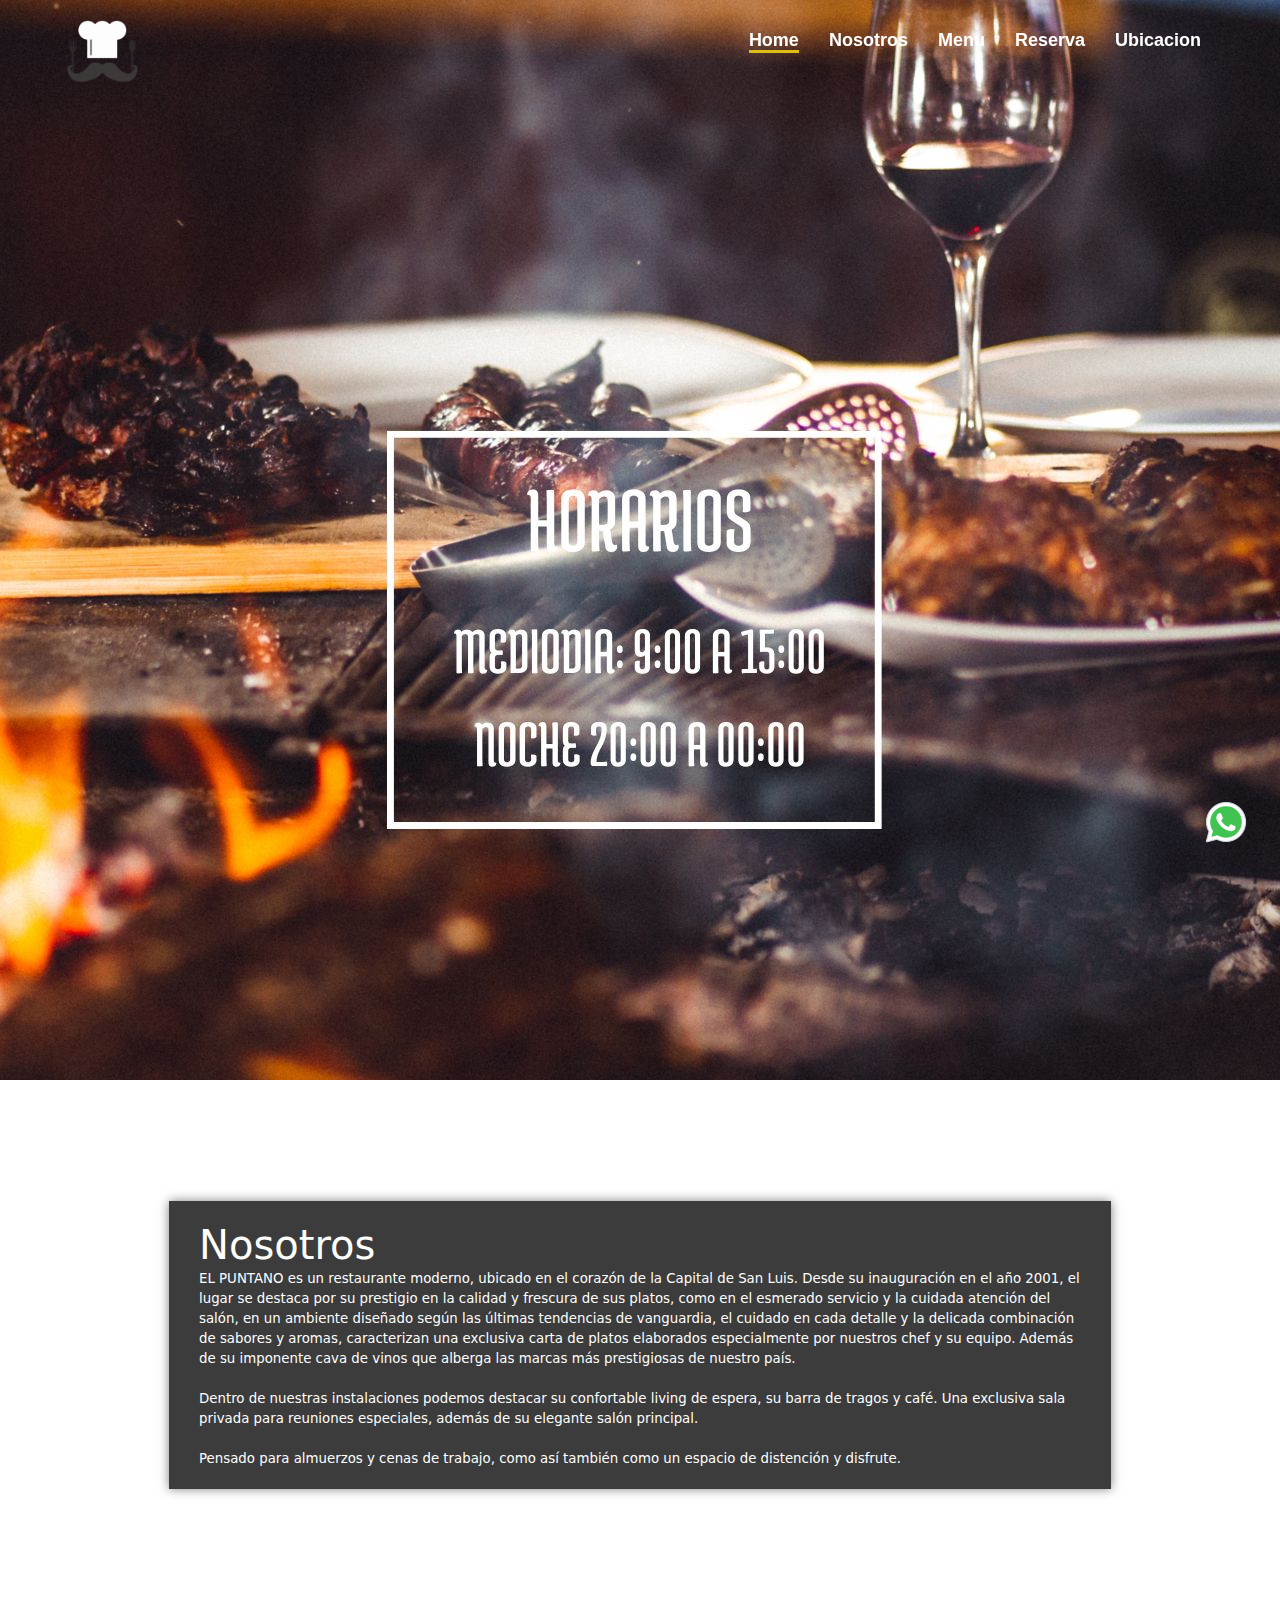
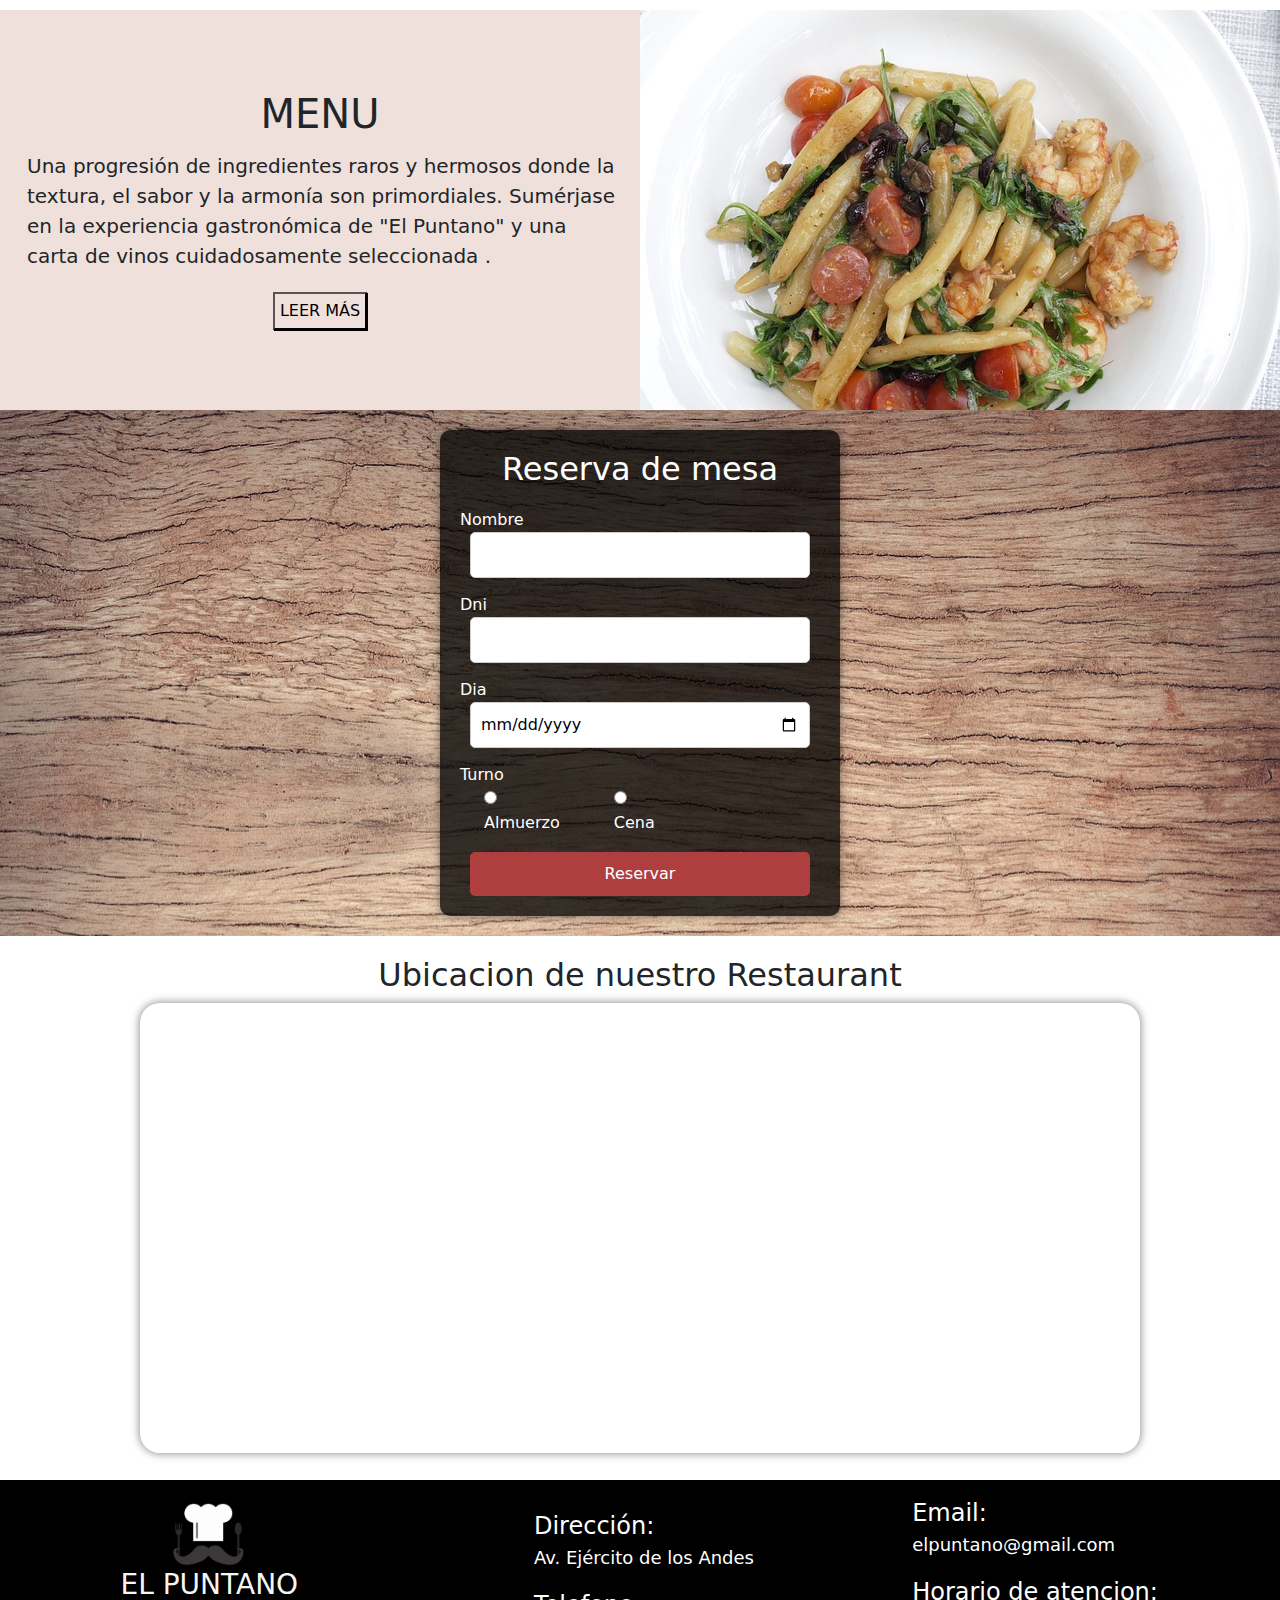
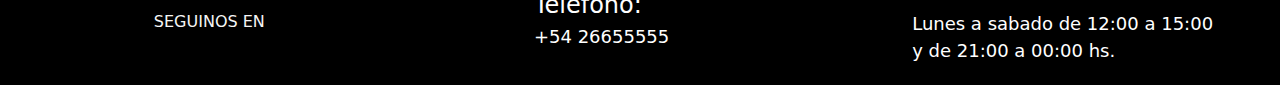
==== index.html @ d70206b5 "Add files via upload" ====
<!DOCTYPE html>
<html lang="en">
<head>
    <meta charset="UTF-8">
    <meta name="viewport" content="width=device-width, initial-scale=1.0">
    <title>El Puntano | Restaurante</title>
    <link rel="stylesheet" href="estiloultproyec.css">
    <link href="https://cdn.jsdelivr.net/npm/bootstrap@5.3.3/dist/css/bootstrap.min.css" rel="stylesheet" integrity="sha384-QWTKZyjpPEjISv5WaRU9OFeRpok6YctnYmDr5pNlyT2bRjXh0JMhjY6hW+ALEwIH" crossorigin="anonymous">
    <link rel="stylesheet" href="https://cdnjs.cloudflare.com/ajax/libs/font-awesome/6.5.2/css/all.min.css" integrity="sha512-SnH5WK+bZxgPHs44uWIX+LLJAJ9/2PkPKZ5QiAj6Ta86w+fsb2TkcmfRyVX3pBnMFcV7oQPJkl9QevSCWr3W6A==" crossorigin="anonymous" referrerpolicy="no-referrer" />
</head>
<body>
    <!-- HOME -->
    <div class="container-fluid contenedor-home" id="Home">
        <div class="row-1">
            <div class="col header">
                <img src="imagenes/imagenlogo-removebg-preview.png"  class="logo">
                <input type="checkbox" id="menu">
                <label for="menu">
                    <img src="imagenes/menu.png" class="menu-icono" alt="">
                </label>
                <ul class="menu">
                    <li class="item" ><a href="#Home">Home</a></li>
                    <li class="item"><a href="#Nosotros">Nosotros</a></li>
                    <li class="item"><a href="#Menu">Menu</a></li>
                    <li class="item"><a href="#Reserva">Reserva</a></li>
                    <li class="item"><a href="#Ubicacion">Ubicacion</a></li>
                </ul>

            </div>
        </div>
    </div>
  <!-- NOSOTROS -->
    <div class="container-fluid" id="Nosotros">
        <div class="row">
            <div class="col contenedorpadre">
                    <div class="contenedor">
                      <h1>Nosotros</h1>
                      <p >EL PUNTANO es un restaurante moderno, ubicado en el corazón de la Capital de San Luis. Desde su inauguración en el año 2001, el lugar se destaca por su prestigio en la calidad y frescura de sus platos, como en el esmerado servicio y la cuidada atención del salón, en un ambiente diseñado según las últimas tendencias de vanguardia, el cuidado en cada detalle y la delicada combinación de sabores y aromas, caracterizan una exclusiva carta de platos elaborados especialmente por nuestros chef y su equipo. Además de su imponente cava de vinos que alberga las marcas más prestigiosas de nuestro país. <br><br>
            
                        Dentro de nuestras instalaciones podemos destacar su confortable living de espera, su barra de tragos y café. Una exclusiva sala privada para reuniones especiales, además de su elegante salón principal. <br><br>
                          
                        Pensado para almuerzos y cenas de trabajo, como así también como un espacio de distención y disfrute.</p>
                    </div>
            </div>
        </div>
    </div>
    <!-- MENU -->
    <div class="container-fluid" id="Menu">
        <div class="row partMenu">
            <div class="col-sm-6 cont6-1-Menu">
                    <h1>MENU</h1>
                    <p>Una progresión de ingredientes raros y hermosos donde la textura, el sabor y la armonía son primordiales. 
                    Sumérjase en la experiencia gastronómica de "El Puntano" y una carta de vinos cuidadosamente seleccionada .</p>
                    <button class="btn-menu"><a href="indexmenu.html">LEER MÁS</a></button>
            </div>
            <div class="col-sm-6 cont6-2-Menu"></div>
        </div>
    </div>
    <!-- RESERVA --> 
        <div class="container-fluid contenedor-reserva" id="Reserva">
            <div class="row">
                <div class="col reserva-contenedor">
                    <div class="form-container">
                    <form onsubmit="return mostrarAlerta()">
                        <h2>Reserva de mesa</h2>
                        <div class="form-group">
                            <label for="name">Nombre</label>
                            <input type="text" id="name" required>
                        </div>
                        <div class="form-group">
                             <label for="dni" >Dni</label>
                            <input type="text" id="dni" required min="1" max="60000000">
                        </div>
                        <div class="form-group">
                            <label for="dia">Dia</label>
                            <input type="date" id="date" required>
                        </div>
                        <div class="form-group">
                            <label>Turno</label>
                            <div class="form-check">
                              <input type="radio" id="almuerzo" name="turno" value="almuerzo" required>
                              <label class="form-check-label" for="almuerzo">Almuerzo</label>
                            </div>
                            <div class="form-check">
                              <input type="radio" id="cena" name="turno" value="cena" required>
                              <label class="form-check-label" for="cena">Cena</label>
                            </div>
                        </div>
                        <button type="submit" class="btn-primary">Reservar</button>
                    </form>
                    </div>
                </div>
            </div>
        </div>
        <!-- UBICACION -->
        <div class="container-fluid section-ubicacion" id="Ubicacion">
            <div class="row">
                <div class="col">
                    <h2 class="titulo-ubicacion">Ubicacion de nuestro Restaurant</h2>
                    <iframe src="https://www.google.com/maps/embed?pb=!1m18!1m12!1m3!1d3335.020422890084!2d-66.34219442529033!3d-33.292128689419904!2m3!1f0!2f0!3f0!3m2!1i1024!2i768!4f13.1!3m3!1m2!1s0x95d4394eec782487%3A0x2bcfdfba83514ad4!2sUniversidad%20Nacional%20de%20San%20Luis!5e0!3m2!1ses!2sar!4v1718119380565!5m2!1ses!2sar" width="600" height="450" style="border:0;" allowfullscreen="" loading="lazy" referrerpolicy="no-referrer-when-downgrade"> 
                    </iframe> 
                </div>
            </div>
        </div>
 <!-- WHATSAPP -->
    <section>
        <div>
            <a href="http://api.whatsapp.com/send?phone=26655555" class="btn-wsp" target="_blank">
                <i><img src="imagenes/wspPNG.png"></i>
            </a>
        </div>
    </section>
<!-- FOOTER -->
        <div class="container-fluid" style="background-color: black;">
        <div class="row partFooter">
            <div class="col-sm-4 contenedor-footer">
                <img class="logo" src="imagenes/imagenlogo-removebg-preview.png" >
                <h3>EL PUNTANO</h3>
                <p>SEGUINOS EN</p>
                <ul class="list-redes">
                    <li>
                        <a href="https://www.facebook.com/"><i class="fab fa-facebook"></i></a>
                    </li>
                    <li>
                        <a href="https://www.twitter.com/"><i class="fab fa-twitter"></i></a>
                    </li>
                    <li>
                        <a href="https://www.instagram.com/"><i class="fab fa-instagram"></i></a>
                    </li>
                    <li>
                        <a href="https://www.tiktok.com/"><i class="fab fa-tiktok"></i></a>
                    </li>
                </ul>
            </div>
            <div class="col-sm-4 contenedor-footer">
                <ul class="footer-contacto1">
                    <li>Dirección: <p>Av. Ejército de los Andes</p></li>
                    <li>Telefono: <p>+54 26655555</p></li>
                </ul>
            </div>
            <div class="col-sm-4 contenedor-footer">
             <ul class="footer-contacto1">
                <li>Email: <p>elpuntano@gmail.com</p></li>
                <li>Horario de atencion: <p>Lunes a sabado de 12:00 a 15:00<br>y de 21:00 a 00:00 hs.</p></li>
             </ul>
            </div>
        </div>
    </div>
        <script src="javascrippriyect.js"></script>
        <script src="https://cdn.jsdelivr.net/npm/bootstrap@5.3.3/dist/js/bootstrap.bundle.min.js" integrity="sha384-YvpcrYf0tY3lHB60NNkmXc5s9fDVZLESaAA55NDzOxhy9GkcIdslK1eN7N6jIeHz" crossorigin="anonymous"></script>
</body>
</html>
---- estiloultproyec.css ----
* {
            list-style: none;
            box-sizing: border-box;
          }
        body{
            margin: 0;
        }
        .contenedor-home{
            height: 120vh;
            position: relative;
            background-image: url(imagenes/fondo-home.jpg);
            background-position: center center;
            background-repeat: no-repeat;
            background-size: cover;
            font-family: Arial, Helvetica, sans-serif;
        }
        .header{
            width: 100%;
            position: fixed;
            top: 0;
            left: 0;
            display: flex;
            justify-content: space-between;
            align-items: center;
            padding: 0 5%;
            height: 100px;
        }
        .logo{
            height: 70px;
        }
        .menu{
            display: flex;
            justify-content: center;
            align-items: center;
        }
        .menu a{
            text-decoration: none;
            color: white;
        }
        .menu li{
            border-bottom: 3px solid transparent;
        }
        .menu li a.active{
            border-bottom: 3px solid rgb(220, 190, 20);
        }
        .selected{
            border-bottom: 3px solid rgb(220, 190, 20);
        }
        .menu a:hover{
            border-bottom: 3px solid rgb(220, 190, 20);
        }
        .item{
            margin: 0 15px;
            font-size: 18px;
            font-weight: 600;
            cursor: pointer; 
        }
        .item:hover{
            color: white;
        }
        #menu{
            display: none;
        }
        .menu-icono{
            width: 25px;
        }
        .header label{
            cursor: pointer;
            display: none;
        }
@media(max-width:991px){
            .menu{
                padding: 30px;
                margin: 0;
            }
            .header label{
                display: initial;
            }
            .menu{
                position: absolute;
                top:100%;
                left: 0;
                right: 0;
                background-color: #323337;
                display: none;
            }
            .item{
                margin: 0 0 20px 0;
                width: 100%;
            }
            #menu:checked ~ .menu{
                display: initial;
            }
}
html{
    scroll-behavior: smooth;
}
div[id]{
    scroll-margin-top: 95px;
}
/*NOSOTROS*/
.contenedorpadre{
    background: url('imagenes/imagenhome.jpeg');
    background-position: center;
    background-repeat: no-repeat;
    background-size: cover;
    background-attachment: fixed;
    height: 530px;
    display: flex;
    justify-content: center;
    align-items: center;
    
}
.contenedor{
   padding: 20px;
   background: rgba(1, 1, 1, 0.767);
   width: 75%;
   height: auto;
   box-shadow:0 0 10px rgba(0,0,0,0.5);
   
   
}
.contenedor p{
    color: white !important;
    font-size:smaller;
    margin: 0 10px 0 10px;
    
}

.contenedor h1{
    color: white !important;
    margin: 0 0 0 10px;
}

/*menu*/
.partMenu{
    background-color: #efe0db;
    height: auto;
    
}
.cont6-1-Menu{
 display: flex;
 justify-content: center;
 align-items: center;
 flex-direction: column;
}
.cont6-1-Menu p {
    padding: 5px;
    font-size: 20px;
    padding-left: 15px;
}
.cont6-2-Menu{
    background-image: url(imagenes/papasgramajo.jpg);
    background-size: cover;
    background-repeat: no-repeat;
    height: 400px;
}
.btn-menu{
    padding: 5px;
    border: 3 black;
    background-color: #efe0db ;
    cursor: pointer;
    box-shadow: 1px 1px;
}
.btn-menu a{
    color: black;
    text-decoration: none;
}
/*Parte de reserva*/
.contenedor-reserva{
    background-image: url(imagenes/wood-1866654_1280.jpg);
    background-size: cover;
    background-repeat: no-repeat;
}
.reserva-contenedor{
    display: flex;
    align-items: center;
    justify-content: center;
    }
    .form-container{
     background: rgba(1, 1, 1, 0.767);
     padding: 20px; 
    border-radius: 10px;
    max-width: 400px;
    width: 100%;
    box-shadow:0 0 10px rgba(0,0,0,0.5);
    color: white;
    margin-top: 20px;
    margin-bottom: 20px;
    }
    .form-container h2{
        text-align: center;
        margin-bottom: 20px;
    
    }
    .form-group{
        margin-bottom: 15px;
    
    }
    .form-group label{
        display: block;
        margin-bottom: 0px;
    
    }
    .form-group input[type="text"],
    .form-group input[type="date"]{
     width: calc(100% - 20px);
     padding: 10px;
     border:1px solid #ccc;
     border-radius: 5px;
     display: block;
     margin: 0 auto;       
    }
    
    .form-group input[type="radio"]{
    margin-right: 5px;
    
    }
    .form-group .form-check-label{
    margin-right: 15px;
    
    }
    .form-group .form-check{
        display: inline-block;
        margin-right: 10px;
    }
    .btn-primary{
        display: block;
        width: calc(100% - 20px);
        padding: 10px;
        background-color: #af3f3f;
        color: white;
        text-align: center;
        border: none;
        border-radius: 5px;
        cursor: pointer;
        margin: 0 auto;   
    }
/*Ubicacion*/
iframe{
    width: 1000px;
    right: 1000px;
    border-radius: 20px;
    box-shadow:0 0 10px rgba(0,0,0,0.5);
}
.section-ubicacion{
    display: flex;
    justify-content: center;
    align-items: center;
    margin-top: 20px;
    margin-bottom: 20px;
}
.titulo-ubicacion{
    text-align: center;

}
/*Footer*/
.partFooter{
    width: 100%;
    height: auto;
}
.contenedor-footer{
    color: whitesmoke;
    display: flex;
    align-items: center;
    justify-content: center;
    flex-direction: column;
}
.list-redes{
    display: flex;
    padding-left: 10px;
}
.list-redes li{   
    margin-right: 10px;
}
.list-redes a{
    color: white;
    font-size: larger;
}
.footer-contacto1 {
    margin: 5px;
    color: white !important;
    font-size: x-large;
}
.footer-contacto1 li{
    margin: 10px;
}
.footer-contacto1 p{
    font-size: large;
}
/*WHATSAPP*/
.btn-wsp {
    width: 100%;
    height: 8%;
    bottom: 30px;
    padding-right: 30px;
    position: fixed;
    text-align: end;
    justify-content: end;
}
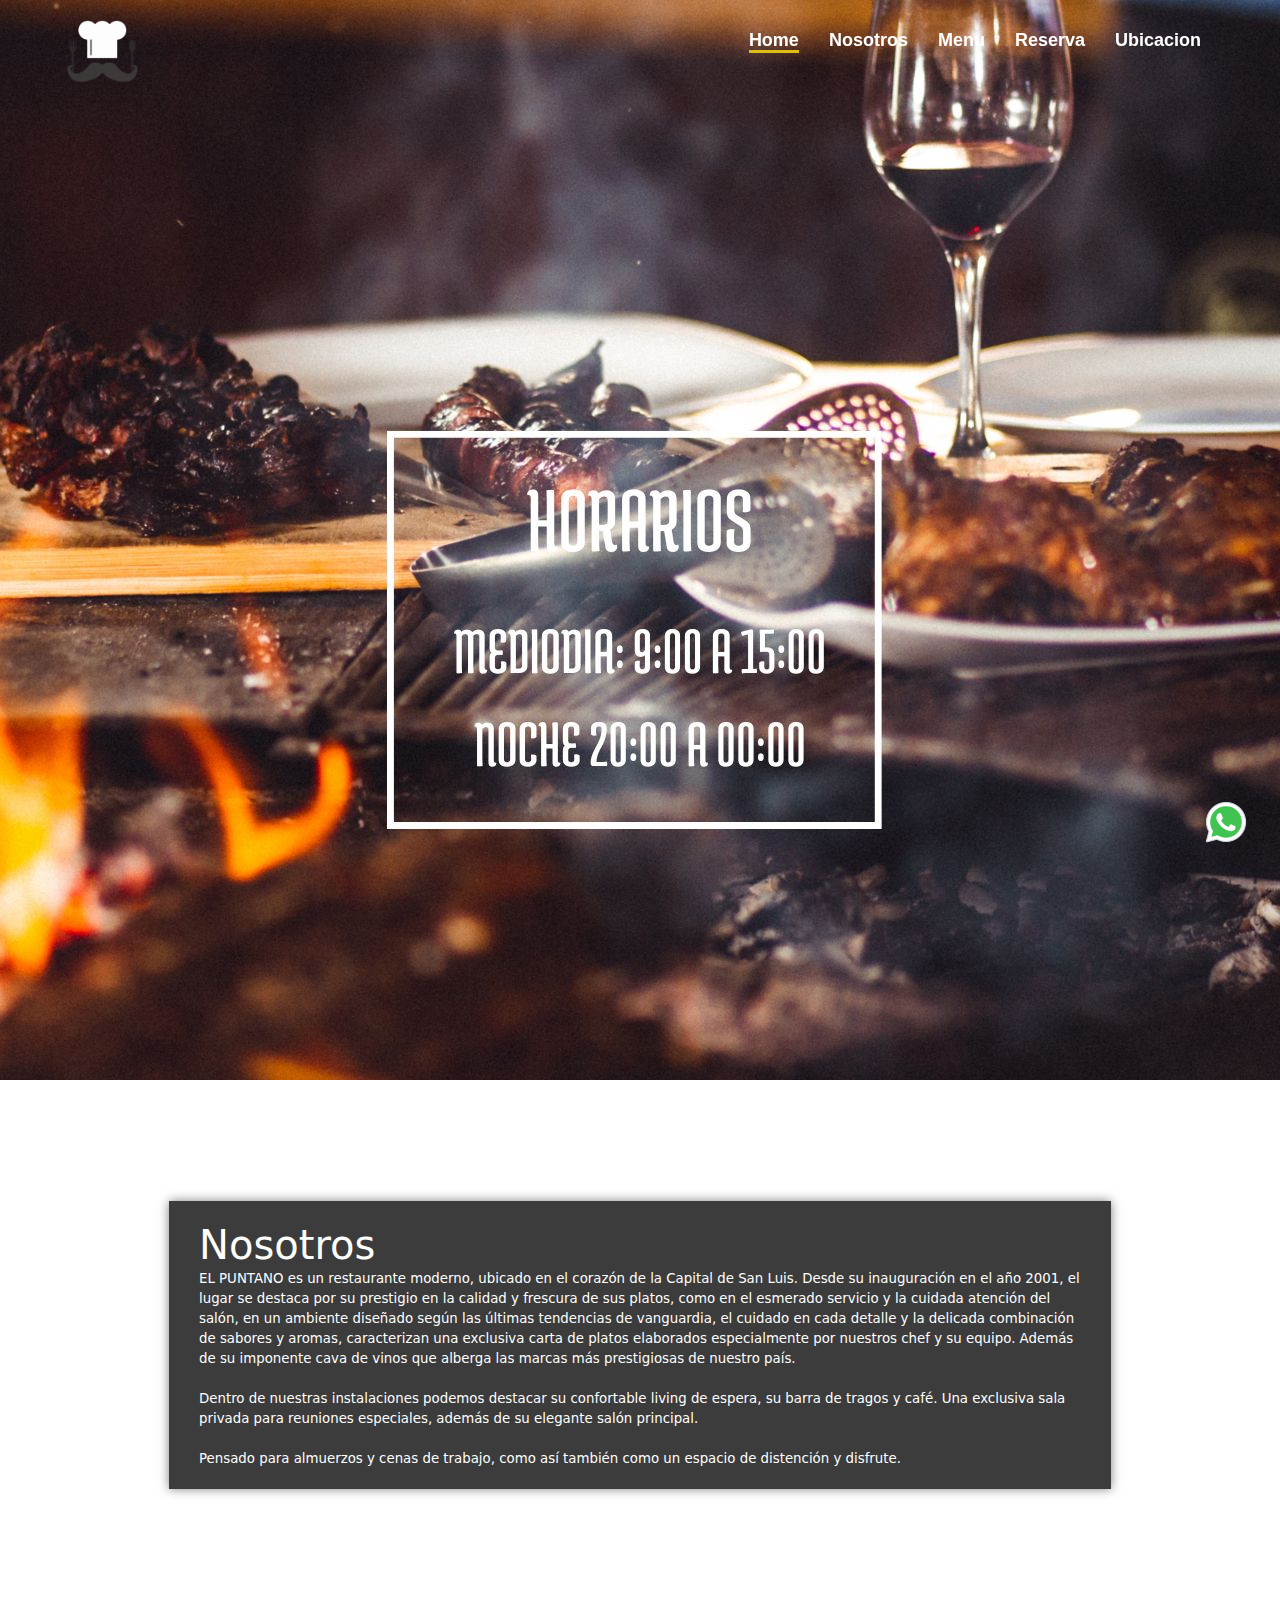
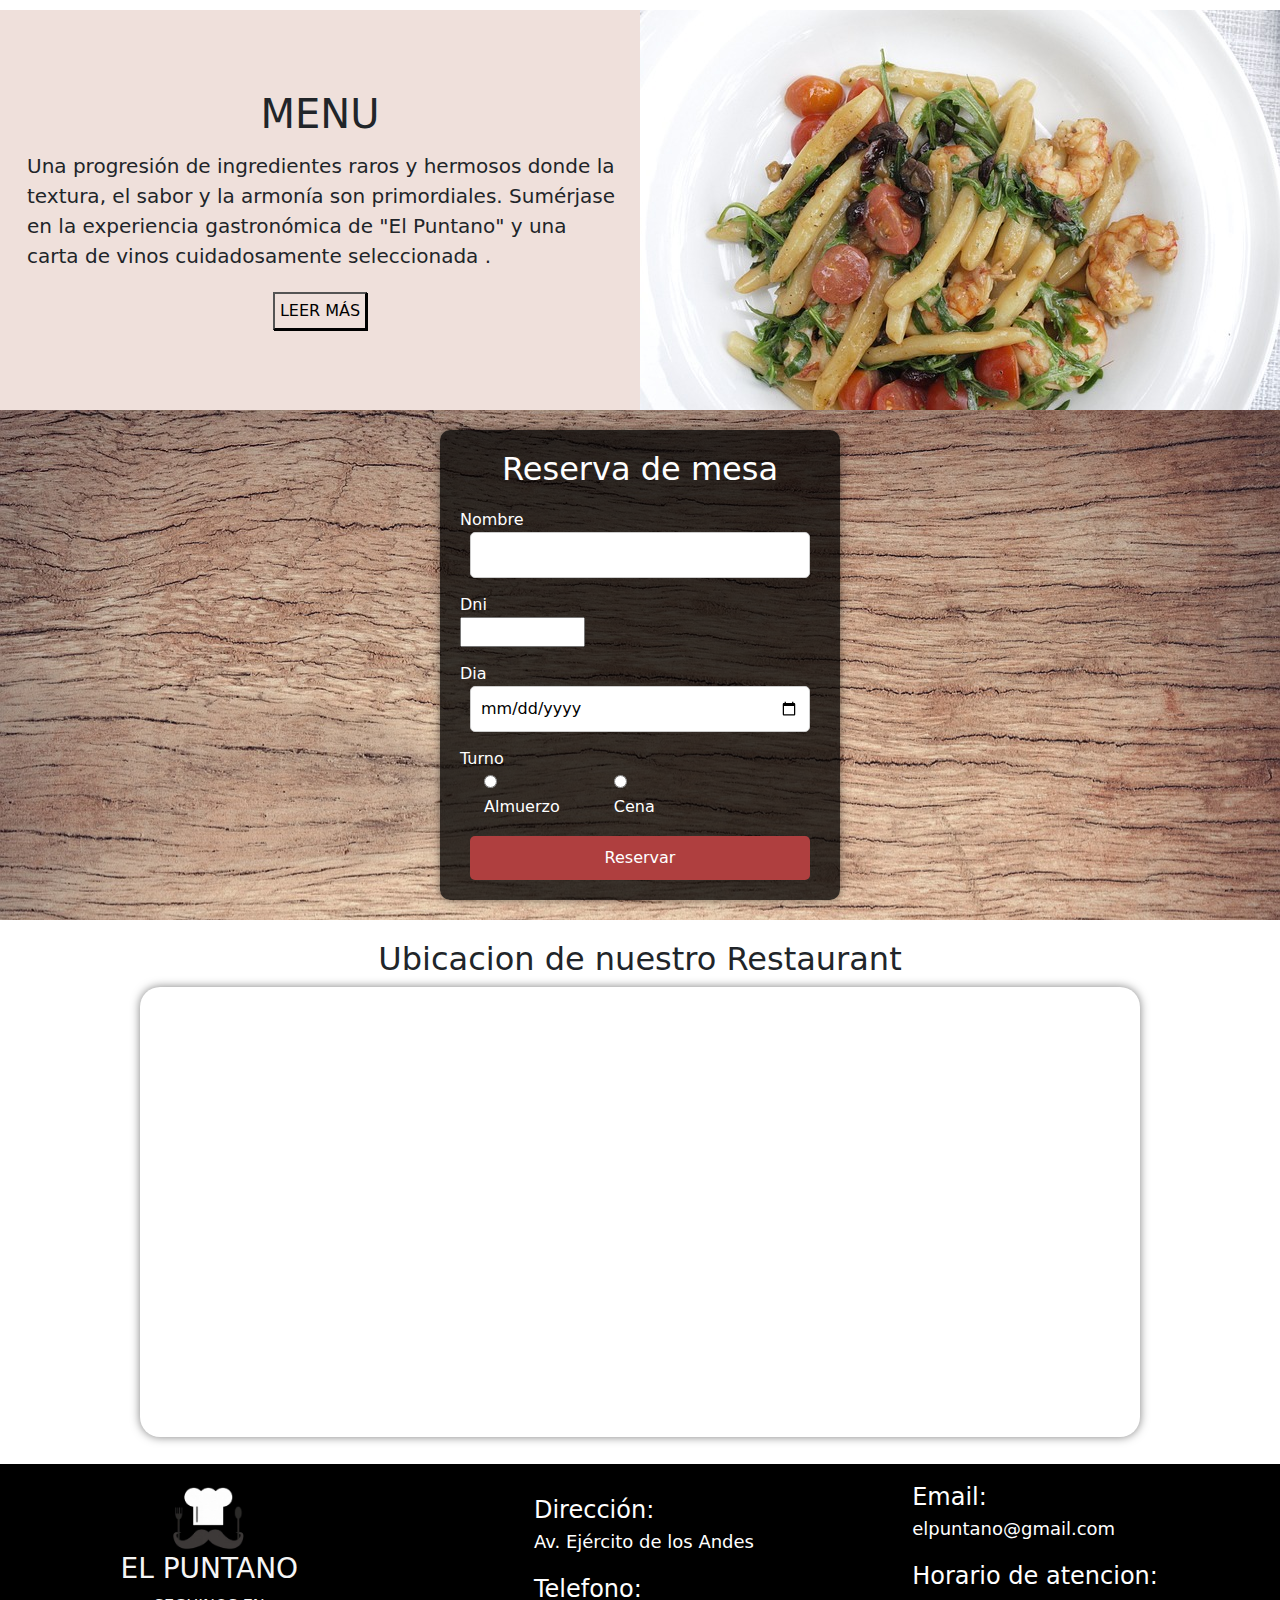
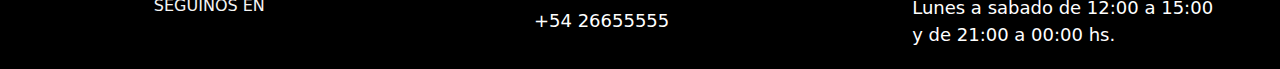
==== commit e91bdf56: "Update index.html" ====
--- a/index.html
+++ b/index.html
@@ -69,7 +69,7 @@
                         </div>
                         <div class="form-group">
                              <label for="dni" >Dni</label>
-                            <input type="text" id="dni" required min="1" max="60000000">
+                            <input type="number" id="dni" required min="1" max="60000000">
                         </div>
                         <div class="form-group">
                             <label for="dia">Dia</label>
@@ -97,7 +97,7 @@
             <div class="row">
                 <div class="col">
                     <h2 class="titulo-ubicacion">Ubicacion de nuestro Restaurant</h2>
-                    <iframe src="https://www.google.com/maps/embed?pb=!1m18!1m12!1m3!1d3335.020422890084!2d-66.34219442529033!3d-33.292128689419904!2m3!1f0!2f0!3f0!3m2!1i1024!2i768!4f13.1!3m3!1m2!1s0x95d4394eec782487%3A0x2bcfdfba83514ad4!2sUniversidad%20Nacional%20de%20San%20Luis!5e0!3m2!1ses!2sar!4v1718119380565!5m2!1ses!2sar" width="600" height="450" style="border:0;" allowfullscreen="" loading="lazy" referrerpolicy="no-referrer-when-downgrade"> 
+                    <iframe class="ubi-iframe" src="https://www.google.com/maps/embed?pb=!1m18!1m12!1m3!1d3335.020422890084!2d-66.34219442529033!3d-33.292128689419904!2m3!1f0!2f0!3f0!3m2!1i1024!2i768!4f13.1!3m3!1m2!1s0x95d4394eec782487%3A0x2bcfdfba83514ad4!2sUniversidad%20Nacional%20de%20San%20Luis!5e0!3m2!1ses!2sar!4v1718119380565!5m2!1ses!2sar" width="600" height="450" style="border:0;" allowfullscreen="" loading="lazy" referrerpolicy="no-referrer-when-downgrade"> 
                     </iframe> 
                 </div>
             </div>
@@ -149,4 +149,4 @@
         <script src="javascrippriyect.js"></script>
         <script src="https://cdn.jsdelivr.net/npm/bootstrap@5.3.3/dist/js/bootstrap.bundle.min.js" integrity="sha384-YvpcrYf0tY3lHB60NNkmXc5s9fDVZLESaAA55NDzOxhy9GkcIdslK1eN7N6jIeHz" crossorigin="anonymous"></script>
 </body>
-</html>+</html>
--- a/estiloultproyec.css
+++ b/estiloultproyec.css
@@ -92,6 +92,12 @@
             #menu:checked ~ .menu{
                 display: initial;
             }
+       .ubi-iframe{
+       width: 300px;
+       }
+       .contenedorpadre{
+              height: auto;
+       }
 }
 html{
     scroll-behavior: smooth;
@@ -298,4 +304,4 @@
     position: fixed;
     text-align: end;
     justify-content: end;
-}+}
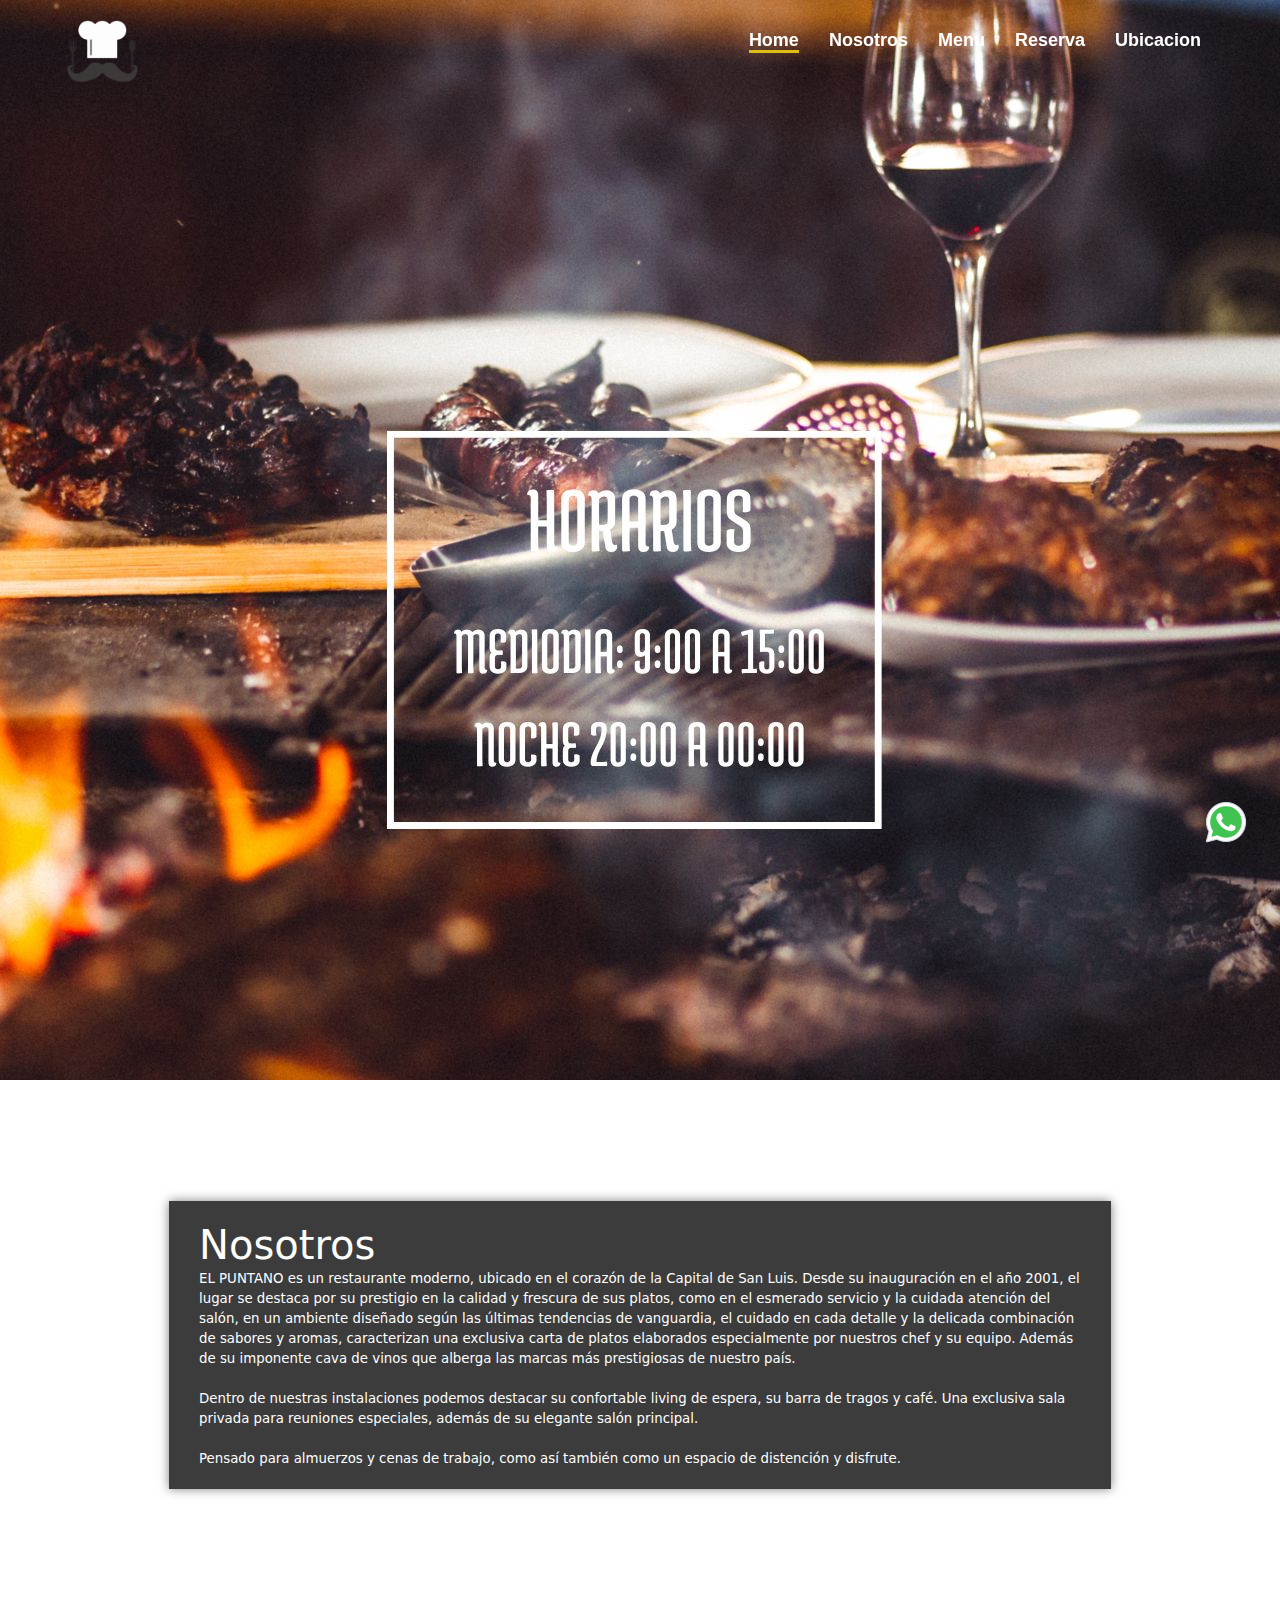
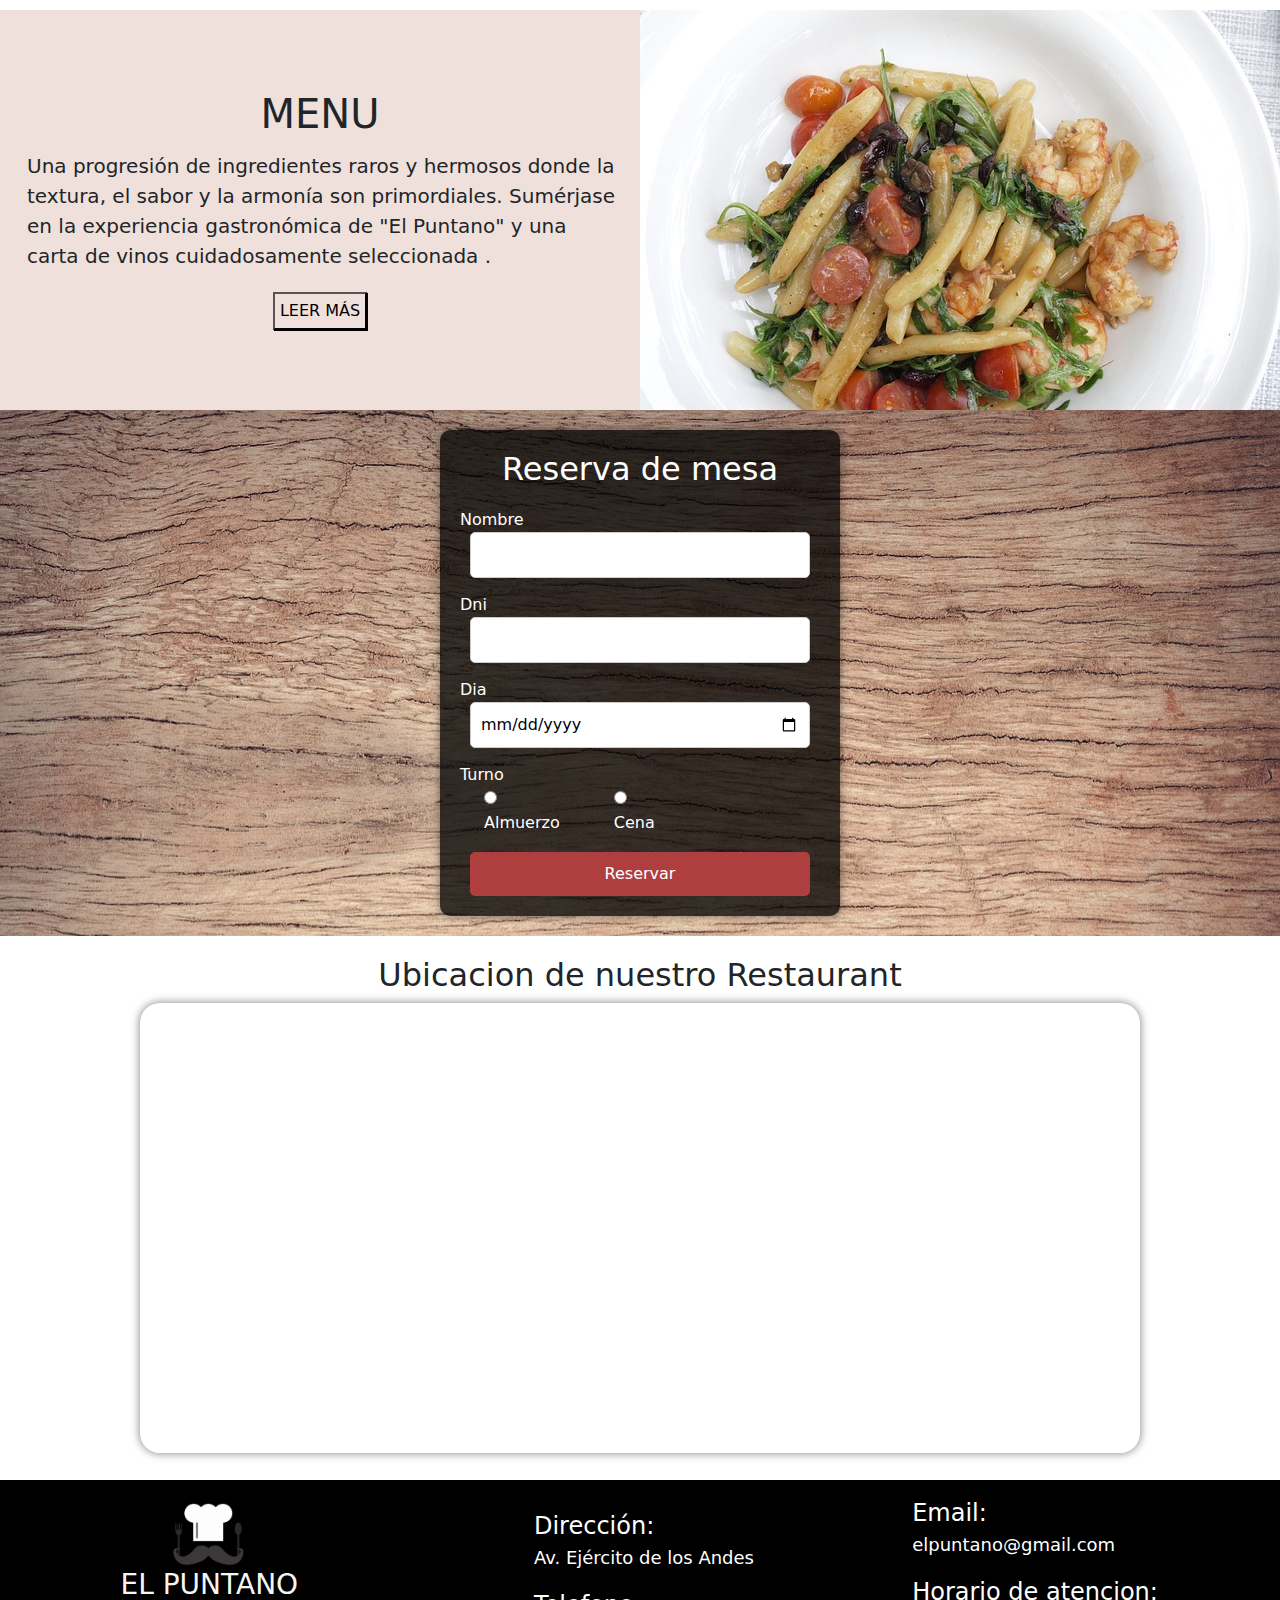
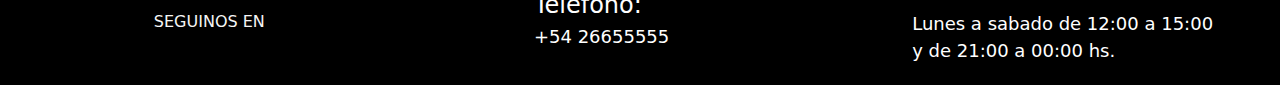
==== commit 8750c426: "Update index.html" ====
--- a/index.html
+++ b/index.html
@@ -30,9 +30,11 @@
         </div>
     </div>
   <!-- NOSOTROS -->
-    <div class="container-fluid" id="Nosotros">
+    <div class="container-fluid contenedorpadre" id="Nosotros">
         <div class="row">
-            <div class="col contenedorpadre">
+            <div class="col " style="display: flex;
+            justify-content: center;
+            align-items: center; ">
                     <div class="contenedor">
                       <h1>Nosotros</h1>
                       <p >EL PUNTANO es un restaurante moderno, ubicado en el corazón de la Capital de San Luis. Desde su inauguración en el año 2001, el lugar se destaca por su prestigio en la calidad y frescura de sus platos, como en el esmerado servicio y la cuidada atención del salón, en un ambiente diseñado según las últimas tendencias de vanguardia, el cuidado en cada detalle y la delicada combinación de sabores y aromas, caracterizan una exclusiva carta de platos elaborados especialmente por nuestros chef y su equipo. Además de su imponente cava de vinos que alberga las marcas más prestigiosas de nuestro país. <br><br>
--- a/estiloultproyec.css
+++ b/estiloultproyec.css
@@ -210,6 +210,7 @@
     
     }
     .form-group input[type="text"],
+    .form-group input[type="number"],
     .form-group input[type="date"]{
      width: calc(100% - 20px);
      padding: 10px;
